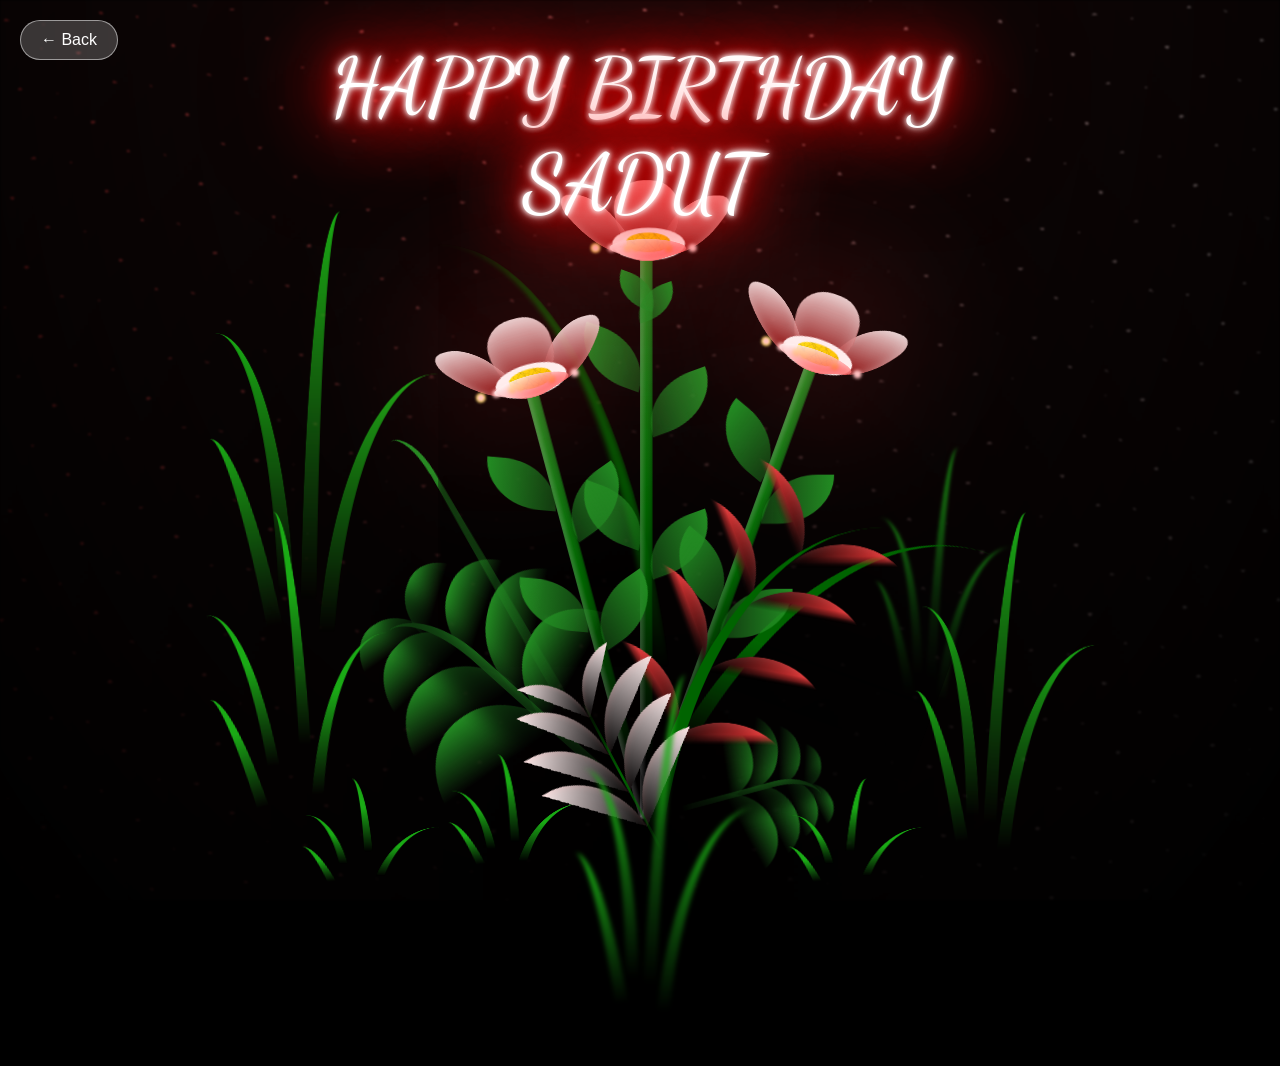
==== flower.html @ f47b0427 "Add files via upload" ====
<!DOCTYPE html>
<html lang="en">
<head>
    <meta charset="UTF-8">
    <meta name="viewport" content="width=device-width, initial-scale=1.0">
    <title>FLOWERS</title>
    <link href="https://fonts.googleapis.com/css2?family=Dancing+Script:wght@700&display=swap" rel="stylesheet">
    <style>
        /* ========================================================
           CSS UNTUK ANIMASI BUNGA & NEON
           ======================================================== */
        *,
        *::after,
        *::before {
          padding: 0;
          margin: 0;
          box-sizing: border-box;
        }

        :root {
          --dark-color: #000;
          /* Warna tema bunga diubah ke merah & putih */
          --flower-red-dark: #8b0000;
          --flower-red-light: #ff3b3b;
          --flower-white: #ffeeee;
          --flower-stem: #228b22; /* Warna batang tetap hijau agar natural */
          --flower-stem-dark: #006400;
        }

        body {
          display: flex;
          align-items: flex-end;
          justify-content: center;
          min-height: 100vh;
          background-color: var(--dark-color);
          overflow: hidden;
          perspective: 1000px;
        }

        /* ===== TEKS NEON MERAH ===== */
        .neon-text {
            position: absolute;
            top: 15%;
            left: 50%;
            transform: translate(-50%, -50%);
            font-family: 'Dancing Script', cursive;
            font-size: 5rem;
            color: #fff;
            text-align: center;
            z-index: 1000;
            text-shadow:
                0 0 5px #fff,
                0 0 10px #fff,
                0 0 20px #ff0000,
                0 0 40px #ff0000,
                0 0 80px #ff0000,
                0 0 90px #ff0000,
                0 0 100px #ff0000,
                0 0 150px #ff0000;
            animation: flicker 1.5s infinite alternate;
            opacity: 0; /* Muncul setelah animasi mekar dimulai */
            transition: opacity 2s ease-in 2s; 
        }

        body:not(.not-loaded) .neon-text {
            opacity: 1;
        }

        @keyframes flicker {
            0%, 18%, 22%, 25%, 53%, 57%, 100% {
                text-shadow:
                0 0 5px #fff,
                0 0 10px #fff,
                0 0 20px #ff0000,
                0 0 40px #ff0000,
                0 0 80px #ff0000,
                0 0 90px #ff0000;
            }
            20%, 24%, 55% {
                text-shadow: none;
            }
        }
        
        @media screen and (max-width: 600px) {
            .neon-text {
                font-size: 3.5rem;
                top: 20%;
                width: 100%;
            }
        }

        /* ===== BACKGROUND ===== */
        .night {
          position: fixed;
          left: 50%;
          top: 0;
          transform: translateX(-50%);
          width: 100%;
          height: 100%;
          filter: blur(0.1vmin);
          background-image: radial-gradient(
              ellipse at top,
              transparent 0%,
              var(--dark-color)
            ),
            radial-gradient(
              ellipse at bottom,
              var(--dark-color),
              rgba(255, 100, 100, 0.1) /* Hint merah di background */
            ),
            repeating-linear-gradient(
              220deg,
              rgb(0, 0, 0) 0px,
              rgb(0, 0, 0) 19px,
              transparent 19px,
              transparent 22px
            ),
            repeating-linear-gradient(
              189deg,
              rgb(0, 0, 0) 0px,
              rgb(0, 0, 0) 19px,
              transparent 19px,
              transparent 22px
            ),
            repeating-linear-gradient(
              148deg,
              rgb(0, 0, 0) 0px,
              rgb(0, 0, 0) 19px,
              transparent 19px,
              transparent 22px
            ),
            linear-gradient(90deg, rgb(255, 50, 50), rgb(240, 240, 240));
        }

        .flowers {
          position: relative;
          transform: scale(0.9);
        }

        .flower {
          position: absolute;
          bottom: 10vmin;
          transform-origin: bottom center;
          z-index: 10;
          --fl-speed: 0.8s;
        }

        /* Struktur Bunga */
        .flower--1 { animation: moving-flower-1 4s linear infinite; }
        .flower--1 .flower__line { height: 70vmin; animation-delay: 0.3s; }
        .flower--1 .flower__line__leaf--1 { animation: blooming-leaf-right var(--fl-speed) 1.6s backwards; }
        .flower--1 .flower__line__leaf--2 { animation: blooming-leaf-right var(--fl-speed) 1.4s backwards; }
        .flower--1 .flower__line__leaf--3 { animation: blooming-leaf-left var(--fl-speed) 1.2s backwards; }
        .flower--1 .flower__line__leaf--4 { animation: blooming-leaf-left var(--fl-speed) 1s backwards; }
        .flower--1 .flower__line__leaf--5 { animation: blooming-leaf-right var(--fl-speed) 1.8s backwards; }
        .flower--1 .flower__line__leaf--6 { animation: blooming-leaf-left var(--fl-speed) 2s backwards; }

        .flower--2 {
          left: 50%;
          transform: rotate(20deg);
          animation: moving-flower-2 4s linear infinite;
        }
        .flower--2 .flower__line { height: 60vmin; animation-delay: 0.6s; }
        .flower--2 .flower__line__leaf--1 { animation: blooming-leaf-right var(--fl-speed) 1.9s backwards; }
        .flower--2 .flower__line__leaf--2 { animation: blooming-leaf-right var(--fl-speed) 1.7s backwards; }
        .flower--2 .flower__line__leaf--3 { animation: blooming-leaf-left var(--fl-speed) 1.5s backwards; }
        .flower--2 .flower__line__leaf--4 { animation: blooming-leaf-left var(--fl-speed) 1.3s backwards; }

        .flower--3 {
          left: 50%;
          transform: rotate(-15deg);
          animation: moving-flower-3 4s linear infinite;
        }
        .flower--3 .flower__line { animation-delay: 0.9s; }
        .flower--3 .flower__line__leaf--1 { animation: blooming-leaf-right var(--fl-speed) 2.5s backwards; }
        .flower--3 .flower__line__leaf--2 { animation: blooming-leaf-right var(--fl-speed) 2.3s backwards; }
        .flower--3 .flower__line__leaf--3 { animation: blooming-leaf-left var(--fl-speed) 2.1s backwards; }
        .flower--3 .flower__line__leaf--4 { animation: blooming-leaf-left var(--fl-speed) 1.9s backwards; }

        .flower__leafs {
          position: relative;
          animation: blooming-flower 2s backwards;
        }
        .flower__leafs--1 { animation-delay: 1.1s; }
        .flower__leafs--2 { animation-delay: 1.4s; }
        .flower__leafs--3 { animation-delay: 1.7s; }

        .flower__leafs::after {
          content: "";
          position: absolute;
          left: 0;
          top: 0;
          transform: translate(-50%, -100%);
          width: 8vmin;
          height: 8vmin;
          background-color: var(--flower-red-light);
          filter: blur(10vmin);
        }

        /* KELOPAK BUNGA (MERAH & PUTIH) */
        .flower__leaf {
          position: absolute;
          bottom: 0;
          left: 50%;
          width: 8vmin;
          height: 11vmin;
          border-radius: 51% 49% 47% 53% / 44% 45% 55% 69%;
          background-color: var(--flower-red-light);
          background-image: linear-gradient(to top, var(--flower-red-dark), var(--flower-white));
          transform-origin: bottom center;
          opacity: 0.9;
          box-shadow: inset 0 0 2vmin rgba(255, 255, 255, 0.5);
        }

        .flower__leaf--1 { transform: translate(-10%, 1%) rotateY(40deg) rotateX(-50deg); }
        .flower__leaf--2 { transform: translate(-50%, -4%) rotateX(40deg); }
        .flower__leaf--3 { transform: translate(-90%, 0%) rotateY(45deg) rotateX(50deg); }
        .flower__leaf--4 {
          width: 8vmin;
          height: 8vmin;
          transform-origin: bottom left;
          border-radius: 4vmin 10vmin 4vmin 4vmin;
          transform: translate(-0%, 18%) rotateX(70deg) rotate(-43deg);
          background-image: linear-gradient(to top, var(--flower-red-light), var(--flower-white));
          z-index: 1;
          opacity: 0.8;
        }

        .flower__white-circle {
          position: absolute;
          left: -3.5vmin;
          top: -3vmin;
          width: 9vmin;
          height: 4vmin;
          border-radius: 50%;
          background-color: #fff;
        }

        .flower__white-circle::after {
          content: "";
          position: absolute;
          left: 50%;
          top: 45%;
          transform: translate(-50%, -50%);
          width: 60%;
          height: 60%;
          border-radius: inherit;
          background-image: repeating-linear-gradient(135deg,rgba(0, 0, 0, 0.03) 0px,rgba(0, 0, 0, 0.03) 1px,transparent 1px,transparent 12px),repeating-linear-gradient(45deg,rgba(0, 0, 0, 0.03) 0px,rgba(0, 0, 0, 0.03) 1px,transparent 1px,transparent 12px),repeating-linear-gradient(67.5deg,rgba(0, 0, 0, 0.03) 0px,rgba(0, 0, 0, 0.03) 1px,transparent 1px,transparent 12px),repeating-linear-gradient(135deg,rgba(0, 0, 0, 0.03) 0px,rgba(0, 0, 0, 0.03) 1px,transparent 1px,transparent 12px),repeating-linear-gradient(45deg,rgba(0, 0, 0, 0.03) 0px,rgba(0, 0, 0, 0.03) 1px,transparent 1px,transparent 12px),repeating-linear-gradient(112.5deg,rgba(0, 0, 0, 0.03) 0px,rgba(0, 0, 0, 0.03) 1px,transparent 1px,transparent 12px),repeating-linear-gradient(112.5deg,rgba(0, 0, 0, 0.03) 0px,rgba(0, 0, 0, 0.03) 1px,transparent 1px,transparent 12px),repeating-linear-gradient(45deg,rgba(0, 0, 0, 0.03) 0px,rgba(0, 0, 0, 0.03) 1px,transparent 1px,transparent 12px),repeating-linear-gradient(22.5deg,rgba(0, 0, 0, 0.03) 0px,rgba(0, 0, 0, 0.03) 1px,transparent 1px,transparent 12px),repeating-linear-gradient(45deg,rgba(0, 0, 0, 0.03) 0px,rgba(0, 0, 0, 0.03) 1px,transparent 1px,transparent 12px),repeating-linear-gradient(22.5deg,rgba(0, 0, 0, 0.03) 0px,rgba(0, 0, 0, 0.03) 1px,transparent 1px,transparent 12px),repeating-linear-gradient(135deg,rgba(0, 0, 0, 0.03) 0px,rgba(0, 0, 0, 0.03) 1px,transparent 1px,transparent 12px),repeating-linear-gradient(157.5deg,rgba(0, 0, 0, 0.03) 0px,rgba(0, 0, 0, 0.03) 1px,transparent 1px,transparent 12px),repeating-linear-gradient(67.5deg,rgba(0, 0, 0, 0.03) 0px,rgba(0, 0, 0, 0.03) 1px,transparent 1px,transparent 12px),repeating-linear-gradient(67.5deg,rgba(0, 0, 0, 0.03) 0px,rgba(0, 0, 0, 0.03) 1px,transparent 1px,transparent 12px),linear-gradient(90deg, rgb(255, 235, 18), rgb(255, 206, 0));
        }

        /* BATANG BUNGA */
        .flower__line {
          height: 55vmin;
          width: 1.5vmin;
          background-image: linear-gradient(
              to left,
              rgb(0, 0, 0, 0.2),
              transparent,
              rgba(255, 255, 255, 0.2)
            ),
            linear-gradient(to top, transparent 10%, var(--flower-stem-dark), var(--flower-stem));
          box-shadow: inset 0 0 2px rgba(0, 0, 0, 0.5);
          animation: grow-flower-tree 4s backwards;
        }

        .flower__line__leaf {
          --w: 7vmin;
          --h: calc(var(--w) + 2vmin);
          position: absolute;
          top: 20%;
          left: 90%;
          width: var(--w);
          height: var(--h);
          border-top-right-radius: var(--h);
          border-bottom-left-radius: var(--h);
          background-image: linear-gradient(
            to top,
            rgba(34, 139, 34, 0.4),
            var(--flower-stem)
          );
        }

        .flower__line__leaf--1 { transform: rotate(70deg) rotateY(30deg); }
        .flower__line__leaf--2 { top: 45%; transform: rotate(70deg) rotateY(30deg); }
        .flower__line__leaf--3,
        .flower__line__leaf--4,
        .flower__line__leaf--6 {
          border-top-right-radius: 0;
          border-bottom-left-radius: 0;
          border-top-left-radius: var(--h);
          border-bottom-right-radius: var(--h);
          left: -460%;
          top: 12%;
          transform: rotate(-70deg) rotateY(30deg);
        }
        .flower__line__leaf--4 { top: 40%; }
        .flower__line__leaf--5 { top: 0; transform-origin: left; transform: rotate(70deg) rotateY(30deg) scale(0.6); }
        .flower__line__leaf--6 { top: -2%; left: -450%; transform-origin: right; transform: rotate(-70deg) rotateY(30deg) scale(0.6); }

        /* CAHAYA KUNANG-KUNANG */
        .flower__light {
          position: absolute;
          bottom: 0vmin;
          width: 1vmin;
          height: 1vmin;
          background-color: rgb(255, 251, 0);
          border-radius: 50%;
          filter: blur(0.2vmin);
          animation: light-ans 4s linear infinite backwards;
        }

        .flower__light:nth-child(odd) { background-color: #ffcccc; }
        .flower__light--1 { left: -2vmin; animation-delay: 1s; }
        .flower__light--2 { left: 3vmin; animation-delay: 0.5s; }
        .flower__light--3 { left: -6vmin; animation-delay: 0.3s; }
        .flower__light--4 { left: 6vmin; animation-delay: 0.9s; }
        .flower__light--5 { left: -1vmin; animation-delay: 1.5s; }
        .flower__light--6 { left: -4vmin; animation-delay: 3s; }
        .flower__light--7 { left: 3vmin; animation-delay: 2s; }
        .flower__light--8 { left: -6vmin; animation-delay: 3.5s; }

        /* RUMPUT */
        .flower__grass {
          --c: #228b22;
          --line-w: 1.5vmin;
          position: absolute;
          bottom: 12vmin;
          left: -7vmin;
          display: flex;
          flex-direction: column;
          align-items: flex-end;
          z-index: 20;
          transform-origin: bottom center;
          transform: rotate(-48deg) rotateY(40deg);
        }

        .flower__grass--1 { animation: moving-grass 2s linear infinite; }
        .flower__grass--2 {
          left: 2vmin;
          bottom: 10vmin;
          transform: scale(0.5) rotate(75deg) rotateX(10deg) rotateY(-200deg);
          opacity: 0.8;
          z-index: 0;
          animation: moving-grass--2 1.5s linear infinite;
        }

        .flower__grass--top {
          width: 7vmin;
          height: 10vmin;
          border-top-right-radius: 100%;
          border-right: var(--line-w) solid var(--c);
          transform-origin: bottom center;
          transform: rotate(-2deg);
        }

        .flower__grass--bottom {
          margin-top: -2px;
          width: var(--line-w);
          height: 25vmin;
          background-image: linear-gradient(to top, transparent, var(--c));
        }

        .flower__grass__leaf {
          --size: 10vmin;
          position: absolute;
          width: calc(var(--size) * 2.1);
          height: var(--size);
          border-top-left-radius: var(--size);
          border-top-right-radius: var(--size);
          background-image: linear-gradient(
            to top,
            transparent,
            transparent 30%,
            var(--c)
          );
          z-index: 100;
        }

        .flower__grass__leaf--1 { top: -6%; left: 30%; --size: 6vmin; transform: rotate(-20deg); animation: growing-grass-ans--1 2s 2.6s backwards; }
        @keyframes growing-grass-ans--1 { 0% { transform-origin: bottom left; transform: rotate(-20deg) scale(0); } }
        .flower__grass__leaf--2 { top: -5%; left: -110%; --size: 6vmin; transform: rotate(10deg); animation: growing-grass-ans--2 2s 2.4s linear backwards; }
        @keyframes growing-grass-ans--2 { 0% { transform-origin: bottom right; transform: rotate(10deg) scale(0); } }
        .flower__grass__leaf--3 { top: 5%; left: 60%; --size: 8vmin; transform: rotate(-18deg) rotateX(-20deg); animation: growing-grass-ans--3 2s 2.2s linear backwards; }
        @keyframes growing-grass-ans--3 { 0% { transform-origin: bottom left; transform: rotate(-18deg) rotateX(-20deg) scale(0); } }
        .flower__grass__leaf--4 { top: 6%; left: -135%; --size: 8vmin; transform: rotate(2deg); animation: growing-grass-ans--4 2s 2s linear backwards; }
        @keyframes growing-grass-ans--4 { 0% { transform-origin: bottom right; transform: rotate(2deg) scale(0); } }
        .flower__grass__leaf--5 { top: 20%; left: 60%; --size: 10vmin; transform: rotate(-24deg) rotateX(-20deg); animation: growing-grass-ans--5 2s 1.8s linear backwards; }
        @keyframes growing-grass-ans--5 { 0% { transform-origin: bottom left; transform: rotate(-24deg) rotateX(-20deg) scale(0); } }
        .flower__grass__leaf--6 { top: 22%; left: -180%; --size: 10vmin; transform: rotate(10deg); animation: growing-grass-ans--6 2s 1.6s linear backwards; }
        @keyframes growing-grass-ans--6 { 0% { transform-origin: bottom right; transform: rotate(10deg) scale(0); } }
        .flower__grass__leaf--7 { top: 39%; left: 70%; --size: 10vmin; transform: rotate(-10deg); animation: growing-grass-ans--7 2s 1.4s linear backwards; }
        @keyframes growing-grass-ans--7 { 0% { transform-origin: bottom left; transform: rotate(-10deg) scale(0); } }
        .flower__grass__leaf--8 { top: 40%; left: -215%; --size: 11vmin; transform: rotate(10deg); animation: growing-grass-ans--8 2s 1.2s linear backwards; }
        @keyframes growing-grass-ans--8 { 0% { transform-origin: bottom right; transform: rotate(10deg) scale(0); } }

        .flower__grass__overlay {
          position: absolute;
          top: -10%;
          right: 0%;
          width: 100%;
          height: 100%;
          background-color: rgba(0, 0, 0, 0.6);
          filter: blur(1.5vmin);
          z-index: 100;
        }

        /* DAUN PANJANG KIRI */
        .flower__g-long {
          --w: 2vmin;
          --h: 6vmin;
          --c: #228b22;
          position: absolute;
          bottom: 10vmin;
          left: -3vmin;
          transform-origin: bottom center;
          transform: rotate(-30deg) rotateY(-20deg);
          display: flex;
          flex-direction: column;
          align-items: flex-end;
          animation: flower-g-long-ans 3s linear infinite;
        }
        @keyframes flower-g-long-ans { 0%, 100% { transform: rotate(-30deg) rotateY(-20deg); } 50% { transform: rotate(-32deg) rotateY(-20deg); } }
        .flower__g-long__top { top: calc(var(--h) * -1); width: calc(var(--w) + 1vmin); height: var(--h); border-top-right-radius: 100%; border-right: 0.7vmin solid var(--c); transform: translate(-0.7vmin, 1vmin); }
        .flower__g-long__bottom { width: var(--w); height: 50vmin; transform-origin: bottom center; background-image: linear-gradient(to top, transparent 30%, var(--c)); box-shadow: inset 0 0 2px rgba(0, 0, 0, 0.5); clip-path: polygon(35% 0, 65% 1%, 100% 100%, 0% 100%); }

        /* DAUN KANAN */
        .flower__g-right { position: absolute; bottom: 6vmin; left: -2vmin; transform-origin: bottom left; transform: rotate(20deg); }
        .flower__g-right .leaf { width: 30vmin; height: 50vmin; border-top-left-radius: 100%; border-left: 2vmin solid var(--flower-stem-dark); background-image: linear-gradient(to bottom, transparent, var(--dark-color) 60%); -webkit-mask-image: linear-gradient(to top, transparent 30%, var(--flower-stem-dark) 60%); }
        .flower__g-right--1 { animation: flower-g-right-ans 2.5s linear infinite; }
        .flower__g-right--2 { left: 5vmin; transform: rotateY(-180deg); animation: flower-g-right-ans--2 3s linear infinite; }
        .flower__g-right--2 .leaf { height: 75vmin; filter: blur(0.3vmin); opacity: 0.8; }
        @keyframes flower-g-right-ans { 0%, 100% { transform: rotate(20deg); } 50% { transform: rotate(24deg) rotateX(-20deg); } }
        @keyframes flower-g-right-ans--2 { 0%, 100% { transform: rotateY(-180deg) rotate(0deg) rotateX(-20deg); } 50% { transform: rotateY(-180deg) rotate(6deg) rotateX(-20deg); } }

        /* DAUN DEPAN KECIL (BERWARNA MERAH MUDA/PUTIH UNTUK VARIASI) */
        .flower__g-front { position: absolute; bottom: 6vmin; left: 2.5vmin; z-index: 100; transform-origin: bottom center; transform: rotate(-28deg) rotateY(30deg) scale(1.04); animation: flower__g-front-ans 2s linear infinite; }
        @keyframes flower__g-front-ans { 0%, 100% { transform: rotate(-28deg) rotateY(30deg) scale(1.04); } 50% { transform: rotate(-35deg) rotateY(40deg) scale(1.04); } }
        .flower__g-front__line { width: 0.3vmin; height: 20vmin; background-image: linear-gradient(to top, transparent, var(--flower-stem-dark), transparent 100%); position: relative; }
        .flower__g-front__leaf-wrapper { position: absolute; top: 0; left: 0; transform-origin: bottom left; transform: rotate(10deg); }
        .flower__g-front__leaf-wrapper:nth-child(even) { left: 0vmin; transform: rotateY(-180deg) rotate(5deg); animation: flower__g-front__leaf-left-ans 1s ease-in backwards; }
        .flower__g-front__leaf-wrapper:nth-child(odd) { animation: flower__g-front__leaf-ans 1s ease-in backwards; }
        .flower__g-front__leaf-wrapper--1 { top: -8vmin; transform: scale(0.7); animation: flower__g-front__leaf-ans 1s 5.5s ease-in backwards !important; }
        .flower__g-front__leaf-wrapper--2 { top: -8vmin; transform: rotateY(-180deg) scale(0.7) !important; animation: flower__g-front__leaf-left-ans-2 1s 4.6s ease-in backwards !important; }
        .flower__g-front__leaf-wrapper--3 { top: -3vmin; animation: flower__g-front__leaf-ans 1s 4.6s ease-in backwards; }
        .flower__g-front__leaf-wrapper--4 { top: -3vmin; transform: rotateY(-180deg) scale(0.9) !important; animation: flower__g-front__leaf-left-ans-2 1s 4.6s ease-in backwards !important; }
        @keyframes flower__g-front__leaf-left-ans-2 { 0% { transform: rotateY(-180deg) scale(0); } }
        .flower__g-front__leaf-wrapper--5, .flower__g-front__leaf-wrapper--6 { top: 2vmin; }
        .flower__g-front__leaf-wrapper--7, .flower__g-front__leaf-wrapper--8 { top: 6.5vmin; }
        .flower__g-front__leaf-wrapper--2 { animation-delay: 5.2s !important; }
        .flower__g-front__leaf-wrapper--3 { animation-delay: 4.9s !important; }
        .flower__g-front__leaf-wrapper--5 { animation-delay: 4.3s !important; }
        .flower__g-front__leaf-wrapper--6 { animation-delay: 4.1s !important; }
        .flower__g-front__leaf-wrapper--7 { animation-delay: 3.8s !important; }
        .flower__g-front__leaf-wrapper--8 { animation-delay: 3.5s !important; }
        @keyframes flower__g-front__leaf-ans { 0% { transform: rotate(10deg) scale(0); } }
        @keyframes flower__g-front__leaf-left-ans { 0% { transform: rotateY(-180deg) rotate(5deg) scale(0); } }
        .flower__g-front__leaf {
          width: 10vmin;
          height: 10vmin;
          border-radius: 100% 0% 0% 100% / 100% 100% 0% 0%;
          box-shadow: inset 0 2px 1vmin hsla(0, 100%, 80%, 0.2);
          background-image: linear-gradient(to bottom left, transparent, var(--dark-color)), linear-gradient(to bottom right, var(--flower-white) 50%, transparent 50%, transparent);
          -webkit-mask-image: linear-gradient(to bottom right, var(--flower-white) 50%, transparent 50%, transparent);
          mask-image: linear-gradient(to bottom right, var(--flower-white) 50%, transparent 50%, transparent);
        }

        /* DAUN TAMBAHAN DEPAN KANAN */
        .flower__g-fr { position: absolute; bottom: -4vmin; left: vmin; transform-origin: bottom left; z-index: 10; animation: flower__g-fr-ans 2s linear infinite; }
        @keyframes flower__g-fr-ans { 0%, 100% { transform: rotate(2deg); } 50% { transform: rotate(4deg); } }
        .flower__g-fr .leaf { width: 30vmin; height: 50vmin; border-top-left-radius: 100%; border-left: 2vmin solid var(--flower-stem-dark); -webkit-mask-image: linear-gradient(to top, transparent 25%, var(--flower-stem-dark) 50%); position: relative; z-index: 1; }
        .flower__g-fr__leaf {
          position: absolute; top: 0; left: 0; width: 10vmin; height: 10vmin; border-radius: 100% 0% 0% 100% / 100% 100% 0% 0%;
          box-shadow: inset 0 2px 1vmin hsla(0, 100%, 80%, 0.2);
          background-image: linear-gradient(to bottom left, transparent, var(--dark-color) 98%), linear-gradient(to bottom right, var(--flower-red-light) 45%, transparent 50%, transparent);
          -webkit-mask-image: linear-gradient(135deg, var(--flower-white) 40%, transparent 50%, transparent);
        }
        .flower__g-fr__leaf--1 { left: 20vmin; transform: rotate(45deg); animation: flower__g-fr-leaft-ans-1 0.5s 5.2s linear backwards; }
        @keyframes flower__g-fr-leaft-ans-1 { 0% { transform-origin: left; transform: rotate(45deg) scale(0); } }
        .flower__g-fr__leaf--2 { left: 12vmin; top: -7vmin; transform: rotate(25deg) rotateY(-180deg); animation: flower__g-fr-leaft-ans-6 0.5s 5s linear backwards; }
        .flower__g-fr__leaf--3 { left: 15vmin; top: 6vmin; transform: rotate(55deg); animation: flower__g-fr-leaft-ans-5 0.5s 4.8s linear backwards; }
        .flower__g-fr__leaf--4 { left: 6vmin; top: -2vmin; transform: rotate(25deg) rotateY(-180deg); animation: flower__g-fr-leaft-ans-6 0.5s 4.6s linear backwards; }
        .flower__g-fr__leaf--5 { left: 10vmin; top: 14vmin; transform: rotate(55deg); animation: flower__g-fr-leaft-ans-5 0.5s 4.4s linear backwards; }
        @keyframes flower__g-fr-leaft-ans-5 { 0% { transform-origin: left; transform: rotate(55deg) scale(0); } }
        .flower__g-fr__leaf--6 { left: 0vmin; top: 6vmin; transform: rotate(25deg) rotateY(-180deg); animation: flower__g-fr-leaft-ans-6 0.5s 4.2s linear backwards; }
        @keyframes flower__g-fr-leaft-ans-6 { 0% { transform-origin: right; transform: rotate(25deg) rotateY(-180deg) scale(0); } }
        .flower__g-fr__leaf--7 { left: 5vmin; top: 22vmin; transform: rotate(45deg); animation: flower__g-fr-leaft-ans-7 0.5s 4s linear backwards; }
        @keyframes flower__g-fr-leaft-ans-7 { 0% { transform-origin: left; transform: rotate(45deg) scale(0); } }
        .flower__g-fr__leaf--8 { left: -4vmin; top: 15vmin; transform: rotate(15deg) rotateY(-180deg); animation: flower__g-fr-leaft-ans-8 0.5s 3.8s linear backwards; }
        @keyframes flower__g-fr-leaft-ans-8 { 0% { transform-origin: right; transform: rotate(15deg) rotateY(-180deg) scale(0); } }

        /* RUMPUT BELAKANG */
        .long-g { position: absolute; bottom: 25vmin; left: -42vmin; transform-origin: bottom left; }
        .long-g--1 { bottom: 0vmin; transform: scale(0.8) rotate(-5deg); }
        .long-g--1 .leaf { -webkit-mask-image: linear-gradient(to top, transparent 40%, var(--flower-stem-dark) 80%) !important; }
        .long-g--1 .leaf--1 { --w: 5vmin; --h: 60vmin; left: -2vmin; transform: rotate(3deg) rotateY(-180deg); }
        .long-g--2, .long-g--3 { bottom: -3vmin; left: -35vmin; transform-origin: center; transform: scale(0.6) rotateX(60deg); }
        .long-g--2 .leaf, .long-g--3 .leaf { -webkit-mask-image: linear-gradient(to top, transparent 50%, var(--flower-stem-dark) 80%) !important; }
        .long-g--2 .leaf--1, .long-g--3 .leaf--1 { left: -1vmin; transform: rotateY(-180deg); }
        .long-g--3 { left: -17vmin; bottom: 0vmin; }
        .long-g--3 .leaf { -webkit-mask-image: linear-gradient(to top, transparent 40%, var(--flower-stem-dark) 80%) !important; }
        .long-g--4 { left: 25vmin; bottom: -3vmin; transform-origin: center; transform: scale(0.6) rotateX(60deg); }
        .long-g--4 .leaf { -webkit-mask-image: linear-gradient(to top, transparent 50%, var(--flower-stem-dark) 80%) !important; }
        .long-g--5 { left: 42vmin; bottom: 0vmin; transform: scale(0.8) rotate(2deg); }
        .long-g--6 { left: 0vmin; bottom: -20vmin; z-index: 100; filter: blur(0.3vmin); transform: scale(0.8) rotate(2deg); }
        .long-g--7 { left: 35vmin; bottom: 20vmin; z-index: -1; filter: blur(0.3vmin); transform: scale(0.6) rotate(2deg); opacity: 0.7; }
        .long-g .leaf { --w: 15vmin; --h: 40vmin; --c: #1aaa15; position: absolute; bottom: 0; width: var(--w); height: var(--h); border-top-left-radius: 100%; border-left: 2vmin solid var(--c); -webkit-mask-image: linear-gradient(to top, transparent 20%, var(--dark-color)); transform-origin: bottom center; }
        .long-g .leaf--0 { left: 2vmin; animation: leaf-ans-1 4s linear infinite; }
        .long-g .leaf--1 { --w: 5vmin; --h: 60vmin; animation: leaf-ans-1 4s linear infinite; }
        .long-g .leaf--2 { --w: 10vmin; --h: 40vmin; left: -0.5vmin; bottom: 5vmin; transform-origin: bottom left; transform: rotateY(-180deg); animation: leaf-ans-2 3s linear infinite; }
        .long-g .leaf--3 { --w: 5vmin; --h: 30vmin; left: -1vmin; bottom: 3.2vmin; transform-origin: bottom left; transform: rotate(-10deg) rotateY(-180deg); animation: leaf-ans-3 3s linear infinite; }
        @keyframes leaf-ans-1 { 0%, 100% { transform: rotate(-5deg) scale(1); } 50% { transform: rotate(5deg) scale(1.1); } }
        @keyframes leaf-ans-2 { 0%, 100% { transform: rotateY(-180deg) rotate(5deg); } 50% { transform: rotateY(-180deg) rotate(0deg) scale(1.1); } }
        @keyframes leaf-ans-3 { 0%, 100% { transform: rotate(-10deg) rotateY(-180deg); } 50% { transform: rotate(-20deg) rotateY(-180deg); } }

        /* KEYFRAMES GLOBAL */
        .grow-ans { animation: grow-ans 2s var(--d) backwards; }
        @keyframes grow-ans { 0% { transform: scale(0); opacity: 0; } }
        @keyframes light-ans { 0% { opacity: 0; transform: translateY(0vmin); } 25% { opacity: 1; transform: translateY(-5vmin) translateX(-2vmin); } 50% { opacity: 1; transform: translateY(-15vmin) translateX(2vmin); filter: blur(0.2vmin); } 75% { transform: translateY(-20vmin) translateX(-2vmin); filter: blur(0.2vmin); } 100% { transform: translateY(-30vmin); opacity: 0; filter: blur(1vmin); } }
        @keyframes moving-flower-1 { 0%, 100% { transform: rotate(2deg); } 50% { transform: rotate(-2deg); } }
        @keyframes moving-flower-2 { 0%, 100% { transform: rotate(18deg); } 50% { transform: rotate(14deg); } }
        @keyframes moving-flower-3 { 0%, 100% { transform: rotate(-18deg); } 50% { transform: rotate(-20deg) rotateY(-10deg); } }
        @keyframes blooming-leaf-right { 0% { transform-origin: left; transform: rotate(70deg) rotateY(30deg) scale(0); } }
        @keyframes blooming-leaf-left { 0% { transform-origin: right; transform: rotate(-70deg) rotateY(30deg) scale(0); } }
        @keyframes grow-flower-tree { 0% { height: 0; border-radius: 1vmin; } }
        @keyframes blooming-flower { 0% { transform: scale(0); } }
        @keyframes moving-grass { 0%, 100% { transform: rotate(-48deg) rotateY(40deg); } 50% { transform: rotate(-50deg) rotateY(40deg); } }
        @keyframes moving-grass--2 { 0%, 100% { transform: scale(0.5) rotate(75deg) rotateX(10deg) rotateY(-200deg); } 50% { transform: scale(0.5) rotate(79deg) rotateX(10deg) rotateY(-200deg); } }
        .growing-grass { animation: growing-grass-ans 1s 2s backwards; }
        @keyframes growing-grass-ans { 0% { transform: scale(0); } }
        .not-loaded * { animation-play-state: paused !important; }

        /* Tombol Kembali (Opsional) */
        .back-btn-flower {
            position: fixed;
            top: 20px;
            left: 20px;
            padding: 10px 20px;
            background-color: rgba(255, 255, 255, 0.2);
            color: white;
            text-decoration: none;
            border-radius: 50px;
            font-family: sans-serif;
            border: 1px solid rgba(255, 255, 255, 0.5);
            z-index: 1000;
            transition: 0.3s;
        }
        .back-btn-flower:hover { background-color: rgba(255, 255, 255, 0.4); }
    </style>
</head>

<body class="not-loaded">
    <!-- Tombol kembali opsional agar bisa balik ke awal -->
    <a href="index.html" class="back-btn-flower">← Back</a>

    <!-- TEKS NEON -->
    <div class="neon-text">HAPPY BIRTHDAY SADUT</div>

    <div class="night"></div>
    <div class="flowers">
      <div class="flower flower--1">
        <div class="flower__leafs flower__leafs--1">
          <div class="flower__leaf flower__leaf--1"></div>
          <div class="flower__leaf flower__leaf--2"></div>
          <div class="flower__leaf flower__leaf--3"></div>
          <div class="flower__leaf flower__leaf--4"></div>
          <div class="flower__white-circle"></div>
          <div class="flower__light flower__light--1"></div>
          <div class="flower__light flower__light--2"></div>
          <div class="flower__light flower__light--3"></div>
          <div class="flower__light flower__light--4"></div>
          <div class="flower__light flower__light--5"></div>
          <div class="flower__light flower__light--6"></div>
          <div class="flower__light flower__light--7"></div>
          <div class="flower__light flower__light--8"></div>
        </div>
        <div class="flower__line">
          <div class="flower__line__leaf flower__line__leaf--1"></div>
          <div class="flower__line__leaf flower__line__leaf--2"></div>
          <div class="flower__line__leaf flower__line__leaf--3"></div>
          <div class="flower__line__leaf flower__line__leaf--4"></div>
          <div class="flower__line__leaf flower__line__leaf--5"></div>
          <div class="flower__line__leaf flower__line__leaf--6"></div>
        </div>
      </div>

      <div class="flower flower--2">
        <div class="flower__leafs flower__leafs--2">
          <div class="flower__leaf flower__leaf--1"></div>
          <div class="flower__leaf flower__leaf--2"></div>
          <div class="flower__leaf flower__leaf--3"></div>
          <div class="flower__leaf flower__leaf--4"></div>
          <div class="flower__white-circle"></div>
          <div class="flower__light flower__light--1"></div>
          <div class="flower__light flower__light--2"></div>
          <div class="flower__light flower__light--3"></div>
          <div class="flower__light flower__light--4"></div>
          <div class="flower__light flower__light--5"></div>
          <div class="flower__light flower__light--6"></div>
          <div class="flower__light flower__light--7"></div>
          <div class="flower__light flower__light--8"></div>
        </div>
        <div class="flower__line">
          <div class="flower__line__leaf flower__line__leaf--1"></div>
          <div class="flower__line__leaf flower__line__leaf--2"></div>
          <div class="flower__line__leaf flower__line__leaf--3"></div>
          <div class="flower__line__leaf flower__line__leaf--4"></div>
        </div>
      </div>

      <div class="flower flower--3">
        <div class="flower__leafs flower__leafs--3">
          <div class="flower__leaf flower__leaf--1"></div>
          <div class="flower__leaf flower__leaf--2"></div>
          <div class="flower__leaf flower__leaf--3"></div>
          <div class="flower__leaf flower__leaf--4"></div>
          <div class="flower__white-circle"></div>
          <div class="flower__light flower__light--1"></div>
          <div class="flower__light flower__light--2"></div>
          <div class="flower__light flower__light--3"></div>
          <div class="flower__light flower__light--4"></div>
          <div class="flower__light flower__light--5"></div>
          <div class="flower__light flower__light--6"></div>
          <div class="flower__light flower__light--7"></div>
          <div class="flower__light flower__light--8"></div>
        </div>
        <div class="flower__line">
          <div class="flower__line__leaf flower__line__leaf--1"></div>
          <div class="flower__line__leaf flower__line__leaf--2"></div>
          <div class="flower__line__leaf flower__line__leaf--3"></div>
          <div class="flower__line__leaf flower__line__leaf--4"></div>
        </div>
      </div>

      <div class="grow-ans" style="--d:1.2s">
        <div class="flower__g-long">
          <div class="flower__g-long__top"></div>
          <div class="flower__g-long__bottom"></div>
        </div>
      </div>

      <div class="growing-grass">
        <div class="flower__grass flower__grass--1">
          <div class="flower__grass--top"></div>
          <div class="flower__grass--bottom"></div>
          <div class="flower__grass__leaf flower__grass__leaf--1"></div>
          <div class="flower__grass__leaf flower__grass__leaf--2"></div>
          <div class="flower__grass__leaf flower__grass__leaf--3"></div>
          <div class="flower__grass__leaf flower__grass__leaf--4"></div>
          <div class="flower__grass__leaf flower__grass__leaf--5"></div>
          <div class="flower__grass__leaf flower__grass__leaf--6"></div>
          <div class="flower__grass__leaf flower__grass__leaf--7"></div>
          <div class="flower__grass__leaf flower__grass__leaf--8"></div>
          <div class="flower__grass__overlay"></div>
        </div>
      </div>

      <div class="growing-grass">
        <div class="flower__grass flower__grass--2">
          <div class="flower__grass--top"></div>
          <div class="flower__grass--bottom"></div>
          <div class="flower__grass__leaf flower__grass__leaf--1"></div>
          <div class="flower__grass__leaf flower__grass__leaf--2"></div>
          <div class="flower__grass__leaf flower__grass__leaf--3"></div>
          <div class="flower__grass__leaf flower__grass__leaf--4"></div>
          <div class="flower__grass__leaf flower__grass__leaf--5"></div>
          <div class="flower__grass__leaf flower__grass__leaf--6"></div>
          <div class="flower__grass__leaf flower__grass__leaf--7"></div>
          <div class="flower__grass__leaf flower__grass__leaf--8"></div>
          <div class="flower__grass__overlay"></div>
        </div>
      </div>

      <div class="grow-ans" style="--d:2.4s">
        <div class="flower__g-right flower__g-right--1">
          <div class="leaf"></div>
        </div>
      </div>

      <div class="grow-ans" style="--d:2.8s">
        <div class="flower__g-right flower__g-right--2">
          <div class="leaf"></div>
        </div>
      </div>

      <div class="grow-ans" style="--d:2.8s">
        <div class="flower__g-front">
          <div class="flower__g-front__leaf-wrapper flower__g-front__leaf-wrapper--1">
            <div class="flower__g-front__leaf"></div>
          </div>
          <div class="flower__g-front__leaf-wrapper flower__g-front__leaf-wrapper--2">
            <div class="flower__g-front__leaf"></div>
          </div>
          <div class="flower__g-front__leaf-wrapper flower__g-front__leaf-wrapper--3">
            <div class="flower__g-front__leaf"></div>
          </div>
          <div class="flower__g-front__leaf-wrapper flower__g-front__leaf-wrapper--4">
            <div class="flower__g-front__leaf"></div>
          </div>
          <div class="flower__g-front__leaf-wrapper flower__g-front__leaf-wrapper--5">
            <div class="flower__g-front__leaf"></div>
          </div>
          <div class="flower__g-front__leaf-wrapper flower__g-front__leaf-wrapper--6">
            <div class="flower__g-front__leaf"></div>
          </div>
          <div class="flower__g-front__leaf-wrapper flower__g-front__leaf-wrapper--7">
            <div class="flower__g-front__leaf"></div>
          </div>
          <div class="flower__g-front__leaf-wrapper flower__g-front__leaf-wrapper--8">
            <div class="flower__g-front__leaf"></div>
          </div>
          <div class="flower__g-front__line"></div>
        </div>
      </div>

      <div class="grow-ans" style="--d:3.2s">
        <div class="flower__g-fr">
          <div class="leaf"></div>
          <div class="flower__g-fr__leaf flower__g-fr__leaf--1"></div>
          <div class="flower__g-fr__leaf flower__g-fr__leaf--2"></div>
          <div class="flower__g-fr__leaf flower__g-fr__leaf--3"></div>
          <div class="flower__g-fr__leaf flower__g-fr__leaf--4"></div>
          <div class="flower__g-fr__leaf flower__g-fr__leaf--5"></div>
          <div class="flower__g-fr__leaf flower__g-fr__leaf--6"></div>
          <div class="flower__g-fr__leaf flower__g-fr__leaf--7"></div>
          <div class="flower__g-fr__leaf flower__g-fr__leaf--8"></div>
        </div>
      </div>

      <div class="long-g long-g--0">
        <div class="grow-ans" style="--d:3s">
          <div class="leaf leaf--0"></div>
        </div>
        <div class="grow-ans" style="--d:2.2s">
          <div class="leaf leaf--1"></div>
        </div>
        <div class="grow-ans" style="--d:3.4s">
          <div class="leaf leaf--2"></div>
        </div>
        <div class="grow-ans" style="--d:3.6s">
          <div class="leaf leaf--3"></div>
        </div>
      </div>

      <div class="long-g long-g--1">
        <div class="grow-ans" style="--d:3.6s">
          <div class="leaf leaf--0"></div>
        </div>
        <div class="grow-ans" style="--d:3.8s">
          <div class="leaf leaf--1"></div>
        </div>
        <div class="grow-ans" style="--d:4s">
          <div class="leaf leaf--2"></div>
        </div>
        <div class="grow-ans" style="--d:4.2s">
          <div class="leaf leaf--3"></div>
        </div>
      </div>

      <div class="long-g long-g--2">
        <div class="grow-ans" style="--d:4s">
          <div class="leaf leaf--0"></div>
        </div>
        <div class="grow-ans" style="--d:4.2s">
          <div class="leaf leaf--1"></div>
        </div>
        <div class="grow-ans" style="--d:4.4s">
          <div class="leaf leaf--2"></div>
        </div>
        <div class="grow-ans" style="--d:4.6s">
          <div class="leaf leaf--3"></div>
        </div>
      </div>

      <div class="long-g long-g--3">
        <div class="grow-ans" style="--d:4s">
          <div class="leaf leaf--0"></div>
        </div>
        <div class="grow-ans" style="--d:4.2s">
          <div class="leaf leaf--1"></div>
        </div>
        <div class="grow-ans" style="--d:3s">
          <div class="leaf leaf--2"></div>
        </div>
        <div class="grow-ans" style="--d:3.6s">
          <div class="leaf leaf--3"></div>
        </div>
      </div>

      <div class="long-g long-g--4">
        <div class="grow-ans" style="--d:4s">
          <div class="leaf leaf--0"></div>
        </div>
        <div class="grow-ans" style="--d:4.2s">
          <div class="leaf leaf--1"></div>
        </div>
        <div class="grow-ans" style="--d:3s">
          <div class="leaf leaf--2"></div>
        </div>
        <div class="grow-ans" style="--d:3.6s">
          <div class="leaf leaf--3"></div>
        </div>
      </div>

      <div class="long-g long-g--5">
        <div class="grow-ans" style="--d:4s">
          <div class="leaf leaf--0"></div>
        </div>
        <div class="grow-ans" style="--d:4.2s">
          <div class="leaf leaf--1"></div>
        </div>
        <div class="grow-ans" style="--d:3s">
          <div class="leaf leaf--2"></div>
        </div>
        <div class="grow-ans" style="--d:3.6s">
          <div class="leaf leaf--3"></div>
        </div>
      </div>

      <div class="long-g long-g--6">
        <div class="grow-ans" style="--d:4.2s">
          <div class="leaf leaf--0"></div>
        </div>
        <div class="grow-ans" style="--d:4.4s">
          <div class="leaf leaf--1"></div>
        </div>
        <div class="grow-ans" style="--d:4.6s">
          <div class="leaf leaf--2"></div>
        </div>
        <div class="grow-ans" style="--d:4.8s">
          <div class="leaf leaf--3"></div>
        </div>
      </div>

      <div class="long-g long-g--7">
        <div class="grow-ans" style="--d:3s">
          <div class="leaf leaf--0"></div>
        </div>
        <div class="grow-ans" style="--d:3.2s">
          <div class="leaf leaf--1"></div>
        </div>
        <div class="grow-ans" style="--d:3.5s">
          <div class="leaf leaf--2"></div>
        </div>
        <div class="grow-ans" style="--d:3.6s">
          <div class="leaf leaf--3"></div>
        </div>
      </div>
    </div>

    <!-- SCRIPT JavaScript -->
    <script>
        window.onload = () => {
          const c = setTimeout(() => {
            document.body.classList.remove("not-loaded");
            clearTimeout(c);
          }, 1000);
        };
    </script>

  <!-- Audio Background (Sudah diganti ke aud.mp3) -->
    <audio id="bg-music" autoplay loop>
        <source src="song.mp3" type="audio/mpeg">
    </audio>

    <script>
        // Fungsi untuk memastikan lagu berputar
        function playAudio() {
            var audio = document.getElementById('bg-music');
            if (audio.paused) {
                // Menjalankan audio dan menangani error jika dicegah browser
                let playPromise = audio.play();
                if (playPromise !== undefined) {
                    playPromise.catch(error => {
                        console.log("Menunggu interaksi pengguna untuk memutar audio...");
                    });
                }
            }
            // Setelah lagu main, hapus pendeteksi klik
            window.removeEventListener('click', playAudio);
            window.removeEventListener('touchstart', playAudio);
        }

        // Coba putar otomatis saat halaman dimuat (berhasil jika user sudah interaksi di page sebelumnya)
        window.onload = () => {
            const c = setTimeout(() => {
                document.body.classList.remove("not-loaded");
                clearTimeout(c);
            }, 1000);
            
            playAudio(); // Panggil fungsi audio
        };

        // Deteksi klik/sentuh sebagai cadangan jika autoplay diblokir
        window.addEventListener('click', playAudio);
        window.addEventListener('touchstart', playAudio);
    </script>
</body>
</html>
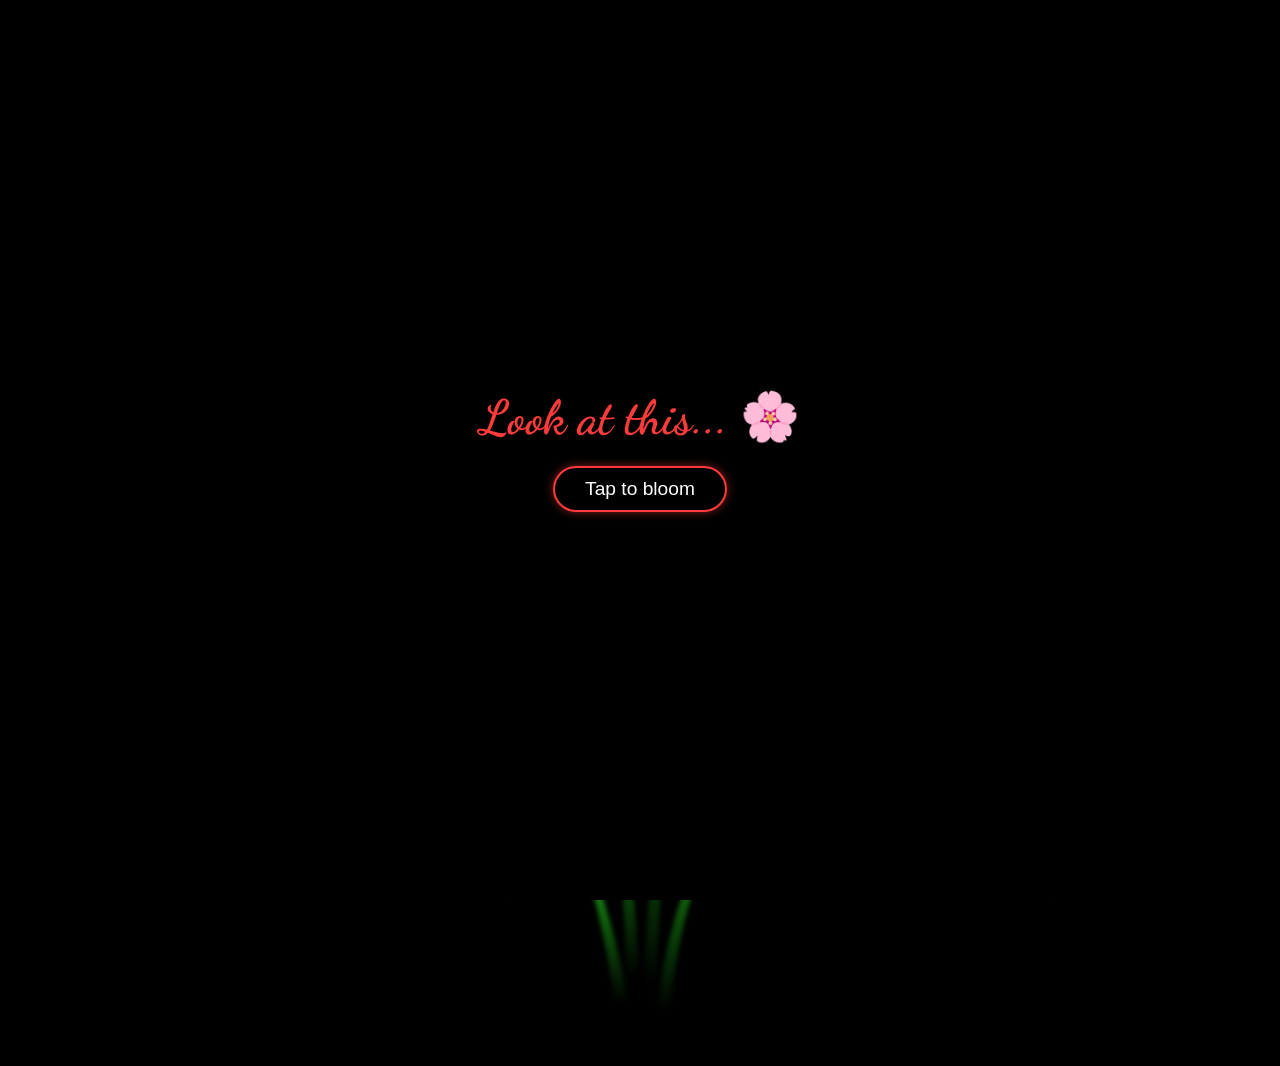
==== commit eb1552f9: "Update flower.html" ====
--- a/flower.html
+++ b/flower.html
@@ -19,11 +19,10 @@
 
         :root {
           --dark-color: #000;
-          /* Warna tema bunga diubah ke merah & putih */
           --flower-red-dark: #8b0000;
           --flower-red-light: #ff3b3b;
           --flower-white: #ffeeee;
-          --flower-stem: #228b22; /* Warna batang tetap hijau agar natural */
+          --flower-stem: #228b22;
           --flower-stem-dark: #006400;
         }
 
@@ -35,6 +34,52 @@
           background-color: var(--dark-color);
           overflow: hidden;
           perspective: 1000px;
+        }
+
+        /* ===== LAYAR PEMBUKA UNTUK MEMAKSA AUDIO HP ===== */
+        #flower-start-screen {
+            position: fixed;
+            top: 0;
+            left: 0;
+            width: 100vw;
+            height: 100vh;
+            background-color: #000;
+            display: flex;
+            flex-direction: column;
+            justify-content: center;
+            align-items: center;
+            z-index: 9999999;
+            transition: opacity 1s ease, visibility 1s ease;
+        }
+
+        #flower-start-screen h2 {
+            font-family: 'Dancing Script', cursive;
+            font-size: 3rem;
+            color: #ff3b3b;
+            margin-bottom: 20px;
+            text-align: center;
+        }
+
+        #start-flower-btn {
+            background-color: transparent;
+            color: white;
+            border: 2px solid #ff3b3b;
+            padding: 10px 30px;
+            font-size: 1.2rem;
+            border-radius: 50px;
+            cursor: pointer;
+            transition: 0.3s;
+            box-shadow: 0 0 10px rgba(255, 59, 59, 0.5);
+        }
+
+        #start-flower-btn:hover {
+            background-color: #ff3b3b;
+            box-shadow: 0 0 20px rgba(255, 59, 59, 0.8);
+        }
+
+        #flower-start-screen.hidden {
+            opacity: 0;
+            visibility: hidden;
         }
 
         /* ===== TEKS NEON MERAH ===== */
@@ -58,8 +103,8 @@
                 0 0 100px #ff0000,
                 0 0 150px #ff0000;
             animation: flicker 1.5s infinite alternate;
-            opacity: 0; /* Muncul setelah animasi mekar dimulai */
-            transition: opacity 2s ease-in 2s; 
+            opacity: 0; 
+            transition: opacity 2s ease-in 1s; /* Mempercepat kemunculan teks */
         }
 
         body:not(.not-loaded) .neon-text {
@@ -108,44 +153,15 @@
               var(--dark-color),
               rgba(255, 100, 100, 0.1) /* Hint merah di background */
             ),
-            repeating-linear-gradient(
-              220deg,
-              rgb(0, 0, 0) 0px,
-              rgb(0, 0, 0) 19px,
-              transparent 19px,
-              transparent 22px
-            ),
-            repeating-linear-gradient(
-              189deg,
-              rgb(0, 0, 0) 0px,
-              rgb(0, 0, 0) 19px,
-              transparent 19px,
-              transparent 22px
-            ),
-            repeating-linear-gradient(
-              148deg,
-              rgb(0, 0, 0) 0px,
-              rgb(0, 0, 0) 19px,
-              transparent 19px,
-              transparent 22px
-            ),
+            repeating-linear-gradient(220deg,rgb(0, 0, 0) 0px,rgb(0, 0, 0) 19px,transparent 19px,transparent 22px),
+            repeating-linear-gradient(189deg,rgb(0, 0, 0) 0px,rgb(0, 0, 0) 19px,transparent 19px,transparent 22px),
+            repeating-linear-gradient(148deg,rgb(0, 0, 0) 0px,rgb(0, 0, 0) 19px,transparent 19px,transparent 22px),
             linear-gradient(90deg, rgb(255, 50, 50), rgb(240, 240, 240));
         }
 
-        .flowers {
-          position: relative;
-          transform: scale(0.9);
-        }
-
-        .flower {
-          position: absolute;
-          bottom: 10vmin;
-          transform-origin: bottom center;
-          z-index: 10;
-          --fl-speed: 0.8s;
-        }
-
-        /* Struktur Bunga */
+        .flowers { position: relative; transform: scale(0.9); }
+        .flower { position: absolute; bottom: 10vmin; transform-origin: bottom center; z-index: 10; --fl-speed: 0.8s; }
+        
         .flower--1 { animation: moving-flower-1 4s linear infinite; }
         .flower--1 .flower__line { height: 70vmin; animation-delay: 0.3s; }
         .flower--1 .flower__line__leaf--1 { animation: blooming-leaf-right var(--fl-speed) 1.6s backwards; }
@@ -155,160 +171,46 @@
         .flower--1 .flower__line__leaf--5 { animation: blooming-leaf-right var(--fl-speed) 1.8s backwards; }
         .flower--1 .flower__line__leaf--6 { animation: blooming-leaf-left var(--fl-speed) 2s backwards; }
 
-        .flower--2 {
-          left: 50%;
-          transform: rotate(20deg);
-          animation: moving-flower-2 4s linear infinite;
-        }
+        .flower--2 { left: 50%; transform: rotate(20deg); animation: moving-flower-2 4s linear infinite; }
         .flower--2 .flower__line { height: 60vmin; animation-delay: 0.6s; }
         .flower--2 .flower__line__leaf--1 { animation: blooming-leaf-right var(--fl-speed) 1.9s backwards; }
         .flower--2 .flower__line__leaf--2 { animation: blooming-leaf-right var(--fl-speed) 1.7s backwards; }
         .flower--2 .flower__line__leaf--3 { animation: blooming-leaf-left var(--fl-speed) 1.5s backwards; }
         .flower--2 .flower__line__leaf--4 { animation: blooming-leaf-left var(--fl-speed) 1.3s backwards; }
 
-        .flower--3 {
-          left: 50%;
-          transform: rotate(-15deg);
-          animation: moving-flower-3 4s linear infinite;
-        }
+        .flower--3 { left: 50%; transform: rotate(-15deg); animation: moving-flower-3 4s linear infinite; }
         .flower--3 .flower__line { animation-delay: 0.9s; }
         .flower--3 .flower__line__leaf--1 { animation: blooming-leaf-right var(--fl-speed) 2.5s backwards; }
         .flower--3 .flower__line__leaf--2 { animation: blooming-leaf-right var(--fl-speed) 2.3s backwards; }
         .flower--3 .flower__line__leaf--3 { animation: blooming-leaf-left var(--fl-speed) 2.1s backwards; }
         .flower--3 .flower__line__leaf--4 { animation: blooming-leaf-left var(--fl-speed) 1.9s backwards; }
 
-        .flower__leafs {
-          position: relative;
-          animation: blooming-flower 2s backwards;
-        }
+        .flower__leafs { position: relative; animation: blooming-flower 2s backwards; }
         .flower__leafs--1 { animation-delay: 1.1s; }
         .flower__leafs--2 { animation-delay: 1.4s; }
         .flower__leafs--3 { animation-delay: 1.7s; }
 
-        .flower__leafs::after {
-          content: "";
-          position: absolute;
-          left: 0;
-          top: 0;
-          transform: translate(-50%, -100%);
-          width: 8vmin;
-          height: 8vmin;
-          background-color: var(--flower-red-light);
-          filter: blur(10vmin);
-        }
-
-        /* KELOPAK BUNGA (MERAH & PUTIH) */
-        .flower__leaf {
-          position: absolute;
-          bottom: 0;
-          left: 50%;
-          width: 8vmin;
-          height: 11vmin;
-          border-radius: 51% 49% 47% 53% / 44% 45% 55% 69%;
-          background-color: var(--flower-red-light);
-          background-image: linear-gradient(to top, var(--flower-red-dark), var(--flower-white));
-          transform-origin: bottom center;
-          opacity: 0.9;
-          box-shadow: inset 0 0 2vmin rgba(255, 255, 255, 0.5);
-        }
-
+        .flower__leafs::after { content: ""; position: absolute; left: 0; top: 0; transform: translate(-50%, -100%); width: 8vmin; height: 8vmin; background-color: var(--flower-red-light); filter: blur(10vmin); }
+
+        .flower__leaf { position: absolute; bottom: 0; left: 50%; width: 8vmin; height: 11vmin; border-radius: 51% 49% 47% 53% / 44% 45% 55% 69%; background-color: var(--flower-red-light); background-image: linear-gradient(to top, var(--flower-red-dark), var(--flower-white)); transform-origin: bottom center; opacity: 0.9; box-shadow: inset 0 0 2vmin rgba(255, 255, 255, 0.5); }
         .flower__leaf--1 { transform: translate(-10%, 1%) rotateY(40deg) rotateX(-50deg); }
         .flower__leaf--2 { transform: translate(-50%, -4%) rotateX(40deg); }
         .flower__leaf--3 { transform: translate(-90%, 0%) rotateY(45deg) rotateX(50deg); }
-        .flower__leaf--4 {
-          width: 8vmin;
-          height: 8vmin;
-          transform-origin: bottom left;
-          border-radius: 4vmin 10vmin 4vmin 4vmin;
-          transform: translate(-0%, 18%) rotateX(70deg) rotate(-43deg);
-          background-image: linear-gradient(to top, var(--flower-red-light), var(--flower-white));
-          z-index: 1;
-          opacity: 0.8;
-        }
-
-        .flower__white-circle {
-          position: absolute;
-          left: -3.5vmin;
-          top: -3vmin;
-          width: 9vmin;
-          height: 4vmin;
-          border-radius: 50%;
-          background-color: #fff;
-        }
-
-        .flower__white-circle::after {
-          content: "";
-          position: absolute;
-          left: 50%;
-          top: 45%;
-          transform: translate(-50%, -50%);
-          width: 60%;
-          height: 60%;
-          border-radius: inherit;
-          background-image: repeating-linear-gradient(135deg,rgba(0, 0, 0, 0.03) 0px,rgba(0, 0, 0, 0.03) 1px,transparent 1px,transparent 12px),repeating-linear-gradient(45deg,rgba(0, 0, 0, 0.03) 0px,rgba(0, 0, 0, 0.03) 1px,transparent 1px,transparent 12px),repeating-linear-gradient(67.5deg,rgba(0, 0, 0, 0.03) 0px,rgba(0, 0, 0, 0.03) 1px,transparent 1px,transparent 12px),repeating-linear-gradient(135deg,rgba(0, 0, 0, 0.03) 0px,rgba(0, 0, 0, 0.03) 1px,transparent 1px,transparent 12px),repeating-linear-gradient(45deg,rgba(0, 0, 0, 0.03) 0px,rgba(0, 0, 0, 0.03) 1px,transparent 1px,transparent 12px),repeating-linear-gradient(112.5deg,rgba(0, 0, 0, 0.03) 0px,rgba(0, 0, 0, 0.03) 1px,transparent 1px,transparent 12px),repeating-linear-gradient(112.5deg,rgba(0, 0, 0, 0.03) 0px,rgba(0, 0, 0, 0.03) 1px,transparent 1px,transparent 12px),repeating-linear-gradient(45deg,rgba(0, 0, 0, 0.03) 0px,rgba(0, 0, 0, 0.03) 1px,transparent 1px,transparent 12px),repeating-linear-gradient(22.5deg,rgba(0, 0, 0, 0.03) 0px,rgba(0, 0, 0, 0.03) 1px,transparent 1px,transparent 12px),repeating-linear-gradient(45deg,rgba(0, 0, 0, 0.03) 0px,rgba(0, 0, 0, 0.03) 1px,transparent 1px,transparent 12px),repeating-linear-gradient(22.5deg,rgba(0, 0, 0, 0.03) 0px,rgba(0, 0, 0, 0.03) 1px,transparent 1px,transparent 12px),repeating-linear-gradient(135deg,rgba(0, 0, 0, 0.03) 0px,rgba(0, 0, 0, 0.03) 1px,transparent 1px,transparent 12px),repeating-linear-gradient(157.5deg,rgba(0, 0, 0, 0.03) 0px,rgba(0, 0, 0, 0.03) 1px,transparent 1px,transparent 12px),repeating-linear-gradient(67.5deg,rgba(0, 0, 0, 0.03) 0px,rgba(0, 0, 0, 0.03) 1px,transparent 1px,transparent 12px),repeating-linear-gradient(67.5deg,rgba(0, 0, 0, 0.03) 0px,rgba(0, 0, 0, 0.03) 1px,transparent 1px,transparent 12px),linear-gradient(90deg, rgb(255, 235, 18), rgb(255, 206, 0));
-        }
-
-        /* BATANG BUNGA */
-        .flower__line {
-          height: 55vmin;
-          width: 1.5vmin;
-          background-image: linear-gradient(
-              to left,
-              rgb(0, 0, 0, 0.2),
-              transparent,
-              rgba(255, 255, 255, 0.2)
-            ),
-            linear-gradient(to top, transparent 10%, var(--flower-stem-dark), var(--flower-stem));
-          box-shadow: inset 0 0 2px rgba(0, 0, 0, 0.5);
-          animation: grow-flower-tree 4s backwards;
-        }
-
-        .flower__line__leaf {
-          --w: 7vmin;
-          --h: calc(var(--w) + 2vmin);
-          position: absolute;
-          top: 20%;
-          left: 90%;
-          width: var(--w);
-          height: var(--h);
-          border-top-right-radius: var(--h);
-          border-bottom-left-radius: var(--h);
-          background-image: linear-gradient(
-            to top,
-            rgba(34, 139, 34, 0.4),
-            var(--flower-stem)
-          );
-        }
-
+        .flower__leaf--4 { width: 8vmin; height: 8vmin; transform-origin: bottom left; border-radius: 4vmin 10vmin 4vmin 4vmin; transform: translate(-0%, 18%) rotateX(70deg) rotate(-43deg); background-image: linear-gradient(to top, var(--flower-red-light), var(--flower-white)); z-index: 1; opacity: 0.8; }
+
+        .flower__white-circle { position: absolute; left: -3.5vmin; top: -3vmin; width: 9vmin; height: 4vmin; border-radius: 50%; background-color: #fff; }
+        .flower__white-circle::after { content: ""; position: absolute; left: 50%; top: 45%; transform: translate(-50%, -50%); width: 60%; height: 60%; border-radius: inherit; background-image: repeating-linear-gradient(135deg,rgba(0, 0, 0, 0.03) 0px,rgba(0, 0, 0, 0.03) 1px,transparent 1px,transparent 12px),repeating-linear-gradient(45deg,rgba(0, 0, 0, 0.03) 0px,rgba(0, 0, 0, 0.03) 1px,transparent 1px,transparent 12px),repeating-linear-gradient(67.5deg,rgba(0, 0, 0, 0.03) 0px,rgba(0, 0, 0, 0.03) 1px,transparent 1px,transparent 12px),repeating-linear-gradient(135deg,rgba(0, 0, 0, 0.03) 0px,rgba(0, 0, 0, 0.03) 1px,transparent 1px,transparent 12px),repeating-linear-gradient(45deg,rgba(0, 0, 0, 0.03) 0px,rgba(0, 0, 0, 0.03) 1px,transparent 1px,transparent 12px),repeating-linear-gradient(112.5deg,rgba(0, 0, 0, 0.03) 0px,rgba(0, 0, 0, 0.03) 1px,transparent 1px,transparent 12px),repeating-linear-gradient(112.5deg,rgba(0, 0, 0, 0.03) 0px,rgba(0, 0, 0, 0.03) 1px,transparent 1px,transparent 12px),repeating-linear-gradient(45deg,rgba(0, 0, 0, 0.03) 0px,rgba(0, 0, 0, 0.03) 1px,transparent 1px,transparent 12px),repeating-linear-gradient(22.5deg,rgba(0, 0, 0, 0.03) 0px,rgba(0, 0, 0, 0.03) 1px,transparent 1px,transparent 12px),repeating-linear-gradient(45deg,rgba(0, 0, 0, 0.03) 0px,rgba(0, 0, 0, 0.03) 1px,transparent 1px,transparent 12px),repeating-linear-gradient(22.5deg,rgba(0, 0, 0, 0.03) 0px,rgba(0, 0, 0, 0.03) 1px,transparent 1px,transparent 12px),repeating-linear-gradient(135deg,rgba(0, 0, 0, 0.03) 0px,rgba(0, 0, 0, 0.03) 1px,transparent 1px,transparent 12px),repeating-linear-gradient(157.5deg,rgba(0, 0, 0, 0.03) 0px,rgba(0, 0, 0, 0.03) 1px,transparent 1px,transparent 12px),repeating-linear-gradient(67.5deg,rgba(0, 0, 0, 0.03) 0px,rgba(0, 0, 0, 0.03) 1px,transparent 1px,transparent 12px),repeating-linear-gradient(67.5deg,rgba(0, 0, 0, 0.03) 0px,rgba(0, 0, 0, 0.03) 1px,transparent 1px,transparent 12px),linear-gradient(90deg, rgb(255, 235, 18), rgb(255, 206, 0)); }
+
+        .flower__line { height: 55vmin; width: 1.5vmin; background-image: linear-gradient(to left, rgb(0, 0, 0, 0.2), transparent, rgba(255, 255, 255, 0.2)), linear-gradient(to top, transparent 10%, var(--flower-stem-dark), var(--flower-stem)); box-shadow: inset 0 0 2px rgba(0, 0, 0, 0.5); animation: grow-flower-tree 4s backwards; }
+        .flower__line__leaf { --w: 7vmin; --h: calc(var(--w) + 2vmin); position: absolute; top: 20%; left: 90%; width: var(--w); height: var(--h); border-top-right-radius: var(--h); border-bottom-left-radius: var(--h); background-image: linear-gradient(to top, rgba(34, 139, 34, 0.4), var(--flower-stem)); }
         .flower__line__leaf--1 { transform: rotate(70deg) rotateY(30deg); }
         .flower__line__leaf--2 { top: 45%; transform: rotate(70deg) rotateY(30deg); }
-        .flower__line__leaf--3,
-        .flower__line__leaf--4,
-        .flower__line__leaf--6 {
-          border-top-right-radius: 0;
-          border-bottom-left-radius: 0;
-          border-top-left-radius: var(--h);
-          border-bottom-right-radius: var(--h);
-          left: -460%;
-          top: 12%;
-          transform: rotate(-70deg) rotateY(30deg);
-        }
+        .flower__line__leaf--3, .flower__line__leaf--4, .flower__line__leaf--6 { border-top-right-radius: 0; border-bottom-left-radius: 0; border-top-left-radius: var(--h); border-bottom-right-radius: var(--h); left: -460%; top: 12%; transform: rotate(-70deg) rotateY(30deg); }
         .flower__line__leaf--4 { top: 40%; }
         .flower__line__leaf--5 { top: 0; transform-origin: left; transform: rotate(70deg) rotateY(30deg) scale(0.6); }
         .flower__line__leaf--6 { top: -2%; left: -450%; transform-origin: right; transform: rotate(-70deg) rotateY(30deg) scale(0.6); }
 
-        /* CAHAYA KUNANG-KUNANG */
-        .flower__light {
-          position: absolute;
-          bottom: 0vmin;
-          width: 1vmin;
-          height: 1vmin;
-          background-color: rgb(255, 251, 0);
-          border-radius: 50%;
-          filter: blur(0.2vmin);
-          animation: light-ans 4s linear infinite backwards;
-        }
-
+        .flower__light { position: absolute; bottom: 0vmin; width: 1vmin; height: 1vmin; background-color: rgb(255, 251, 0); border-radius: 50%; filter: blur(0.2vmin); animation: light-ans 4s linear infinite backwards; }
         .flower__light:nth-child(odd) { background-color: #ffcccc; }
         .flower__light--1 { left: -2vmin; animation-delay: 1s; }
         .flower__light--2 { left: 3vmin; animation-delay: 0.5s; }
@@ -319,63 +221,12 @@
         .flower__light--7 { left: 3vmin; animation-delay: 2s; }
         .flower__light--8 { left: -6vmin; animation-delay: 3.5s; }
 
-        /* RUMPUT */
-        .flower__grass {
-          --c: #228b22;
-          --line-w: 1.5vmin;
-          position: absolute;
-          bottom: 12vmin;
-          left: -7vmin;
-          display: flex;
-          flex-direction: column;
-          align-items: flex-end;
-          z-index: 20;
-          transform-origin: bottom center;
-          transform: rotate(-48deg) rotateY(40deg);
-        }
-
+        .flower__grass { --c: #228b22; --line-w: 1.5vmin; position: absolute; bottom: 12vmin; left: -7vmin; display: flex; flex-direction: column; align-items: flex-end; z-index: 20; transform-origin: bottom center; transform: rotate(-48deg) rotateY(40deg); }
         .flower__grass--1 { animation: moving-grass 2s linear infinite; }
-        .flower__grass--2 {
-          left: 2vmin;
-          bottom: 10vmin;
-          transform: scale(0.5) rotate(75deg) rotateX(10deg) rotateY(-200deg);
-          opacity: 0.8;
-          z-index: 0;
-          animation: moving-grass--2 1.5s linear infinite;
-        }
-
-        .flower__grass--top {
-          width: 7vmin;
-          height: 10vmin;
-          border-top-right-radius: 100%;
-          border-right: var(--line-w) solid var(--c);
-          transform-origin: bottom center;
-          transform: rotate(-2deg);
-        }
-
-        .flower__grass--bottom {
-          margin-top: -2px;
-          width: var(--line-w);
-          height: 25vmin;
-          background-image: linear-gradient(to top, transparent, var(--c));
-        }
-
-        .flower__grass__leaf {
-          --size: 10vmin;
-          position: absolute;
-          width: calc(var(--size) * 2.1);
-          height: var(--size);
-          border-top-left-radius: var(--size);
-          border-top-right-radius: var(--size);
-          background-image: linear-gradient(
-            to top,
-            transparent,
-            transparent 30%,
-            var(--c)
-          );
-          z-index: 100;
-        }
-
+        .flower__grass--2 { left: 2vmin; bottom: 10vmin; transform: scale(0.5) rotate(75deg) rotateX(10deg) rotateY(-200deg); opacity: 0.8; z-index: 0; animation: moving-grass--2 1.5s linear infinite; }
+        .flower__grass--top { width: 7vmin; height: 10vmin; border-top-right-radius: 100%; border-right: var(--line-w) solid var(--c); transform-origin: bottom center; transform: rotate(-2deg); }
+        .flower__grass--bottom { margin-top: -2px; width: var(--line-w); height: 25vmin; background-image: linear-gradient(to top, transparent, var(--c)); }
+        .flower__grass__leaf { --size: 10vmin; position: absolute; width: calc(var(--size) * 2.1); height: var(--size); border-top-left-radius: var(--size); border-top-right-radius: var(--size); background-image: linear-gradient(to top, transparent, transparent 30%, var(--c)); z-index: 100; }
         .flower__grass__leaf--1 { top: -6%; left: 30%; --size: 6vmin; transform: rotate(-20deg); animation: growing-grass-ans--1 2s 2.6s backwards; }
         @keyframes growing-grass-ans--1 { 0% { transform-origin: bottom left; transform: rotate(-20deg) scale(0); } }
         .flower__grass__leaf--2 { top: -5%; left: -110%; --size: 6vmin; transform: rotate(10deg); animation: growing-grass-ans--2 2s 2.4s linear backwards; }
@@ -392,38 +243,13 @@
         @keyframes growing-grass-ans--7 { 0% { transform-origin: bottom left; transform: rotate(-10deg) scale(0); } }
         .flower__grass__leaf--8 { top: 40%; left: -215%; --size: 11vmin; transform: rotate(10deg); animation: growing-grass-ans--8 2s 1.2s linear backwards; }
         @keyframes growing-grass-ans--8 { 0% { transform-origin: bottom right; transform: rotate(10deg) scale(0); } }
-
-        .flower__grass__overlay {
-          position: absolute;
-          top: -10%;
-          right: 0%;
-          width: 100%;
-          height: 100%;
-          background-color: rgba(0, 0, 0, 0.6);
-          filter: blur(1.5vmin);
-          z-index: 100;
-        }
-
-        /* DAUN PANJANG KIRI */
-        .flower__g-long {
-          --w: 2vmin;
-          --h: 6vmin;
-          --c: #228b22;
-          position: absolute;
-          bottom: 10vmin;
-          left: -3vmin;
-          transform-origin: bottom center;
-          transform: rotate(-30deg) rotateY(-20deg);
-          display: flex;
-          flex-direction: column;
-          align-items: flex-end;
-          animation: flower-g-long-ans 3s linear infinite;
-        }
+        .flower__grass__overlay { position: absolute; top: -10%; right: 0%; width: 100%; height: 100%; background-color: rgba(0, 0, 0, 0.6); filter: blur(1.5vmin); z-index: 100; }
+
+        .flower__g-long { --w: 2vmin; --h: 6vmin; --c: #228b22; position: absolute; bottom: 10vmin; left: -3vmin; transform-origin: bottom center; transform: rotate(-30deg) rotateY(-20deg); display: flex; flex-direction: column; align-items: flex-end; animation: flower-g-long-ans 3s linear infinite; }
         @keyframes flower-g-long-ans { 0%, 100% { transform: rotate(-30deg) rotateY(-20deg); } 50% { transform: rotate(-32deg) rotateY(-20deg); } }
         .flower__g-long__top { top: calc(var(--h) * -1); width: calc(var(--w) + 1vmin); height: var(--h); border-top-right-radius: 100%; border-right: 0.7vmin solid var(--c); transform: translate(-0.7vmin, 1vmin); }
         .flower__g-long__bottom { width: var(--w); height: 50vmin; transform-origin: bottom center; background-image: linear-gradient(to top, transparent 30%, var(--c)); box-shadow: inset 0 0 2px rgba(0, 0, 0, 0.5); clip-path: polygon(35% 0, 65% 1%, 100% 100%, 0% 100%); }
 
-        /* DAUN KANAN */
         .flower__g-right { position: absolute; bottom: 6vmin; left: -2vmin; transform-origin: bottom left; transform: rotate(20deg); }
         .flower__g-right .leaf { width: 30vmin; height: 50vmin; border-top-left-radius: 100%; border-left: 2vmin solid var(--flower-stem-dark); background-image: linear-gradient(to bottom, transparent, var(--dark-color) 60%); -webkit-mask-image: linear-gradient(to top, transparent 30%, var(--flower-stem-dark) 60%); }
         .flower__g-right--1 { animation: flower-g-right-ans 2.5s linear infinite; }
@@ -432,7 +258,6 @@
         @keyframes flower-g-right-ans { 0%, 100% { transform: rotate(20deg); } 50% { transform: rotate(24deg) rotateX(-20deg); } }
         @keyframes flower-g-right-ans--2 { 0%, 100% { transform: rotateY(-180deg) rotate(0deg) rotateX(-20deg); } 50% { transform: rotateY(-180deg) rotate(6deg) rotateX(-20deg); } }
 
-        /* DAUN DEPAN KECIL (BERWARNA MERAH MUDA/PUTIH UNTUK VARIASI) */
         .flower__g-front { position: absolute; bottom: 6vmin; left: 2.5vmin; z-index: 100; transform-origin: bottom center; transform: rotate(-28deg) rotateY(30deg) scale(1.04); animation: flower__g-front-ans 2s linear infinite; }
         @keyframes flower__g-front-ans { 0%, 100% { transform: rotate(-28deg) rotateY(30deg) scale(1.04); } 50% { transform: rotate(-35deg) rotateY(40deg) scale(1.04); } }
         .flower__g-front__line { width: 0.3vmin; height: 20vmin; background-image: linear-gradient(to top, transparent, var(--flower-stem-dark), transparent 100%); position: relative; }
@@ -454,26 +279,12 @@
         .flower__g-front__leaf-wrapper--8 { animation-delay: 3.5s !important; }
         @keyframes flower__g-front__leaf-ans { 0% { transform: rotate(10deg) scale(0); } }
         @keyframes flower__g-front__leaf-left-ans { 0% { transform: rotateY(-180deg) rotate(5deg) scale(0); } }
-        .flower__g-front__leaf {
-          width: 10vmin;
-          height: 10vmin;
-          border-radius: 100% 0% 0% 100% / 100% 100% 0% 0%;
-          box-shadow: inset 0 2px 1vmin hsla(0, 100%, 80%, 0.2);
-          background-image: linear-gradient(to bottom left, transparent, var(--dark-color)), linear-gradient(to bottom right, var(--flower-white) 50%, transparent 50%, transparent);
-          -webkit-mask-image: linear-gradient(to bottom right, var(--flower-white) 50%, transparent 50%, transparent);
-          mask-image: linear-gradient(to bottom right, var(--flower-white) 50%, transparent 50%, transparent);
-        }
-
-        /* DAUN TAMBAHAN DEPAN KANAN */
+        .flower__g-front__leaf { width: 10vmin; height: 10vmin; border-radius: 100% 0% 0% 100% / 100% 100% 0% 0%; box-shadow: inset 0 2px 1vmin hsla(0, 100%, 80%, 0.2); background-image: linear-gradient(to bottom left, transparent, var(--dark-color)), linear-gradient(to bottom right, var(--flower-white) 50%, transparent 50%, transparent); -webkit-mask-image: linear-gradient(to bottom right, var(--flower-white) 50%, transparent 50%, transparent); mask-image: linear-gradient(to bottom right, var(--flower-white) 50%, transparent 50%, transparent); }
+
         .flower__g-fr { position: absolute; bottom: -4vmin; left: vmin; transform-origin: bottom left; z-index: 10; animation: flower__g-fr-ans 2s linear infinite; }
         @keyframes flower__g-fr-ans { 0%, 100% { transform: rotate(2deg); } 50% { transform: rotate(4deg); } }
         .flower__g-fr .leaf { width: 30vmin; height: 50vmin; border-top-left-radius: 100%; border-left: 2vmin solid var(--flower-stem-dark); -webkit-mask-image: linear-gradient(to top, transparent 25%, var(--flower-stem-dark) 50%); position: relative; z-index: 1; }
-        .flower__g-fr__leaf {
-          position: absolute; top: 0; left: 0; width: 10vmin; height: 10vmin; border-radius: 100% 0% 0% 100% / 100% 100% 0% 0%;
-          box-shadow: inset 0 2px 1vmin hsla(0, 100%, 80%, 0.2);
-          background-image: linear-gradient(to bottom left, transparent, var(--dark-color) 98%), linear-gradient(to bottom right, var(--flower-red-light) 45%, transparent 50%, transparent);
-          -webkit-mask-image: linear-gradient(135deg, var(--flower-white) 40%, transparent 50%, transparent);
-        }
+        .flower__g-fr__leaf { position: absolute; top: 0; left: 0; width: 10vmin; height: 10vmin; border-radius: 100% 0% 0% 100% / 100% 100% 0% 0%; box-shadow: inset 0 2px 1vmin hsla(0, 100%, 80%, 0.2); background-image: linear-gradient(to bottom left, transparent, var(--dark-color) 98%), linear-gradient(to bottom right, var(--flower-red-light) 45%, transparent 50%, transparent); -webkit-mask-image: linear-gradient(135deg, var(--flower-white) 40%, transparent 50%, transparent); }
         .flower__g-fr__leaf--1 { left: 20vmin; transform: rotate(45deg); animation: flower__g-fr-leaft-ans-1 0.5s 5.2s linear backwards; }
         @keyframes flower__g-fr-leaft-ans-1 { 0% { transform-origin: left; transform: rotate(45deg) scale(0); } }
         .flower__g-fr__leaf--2 { left: 12vmin; top: -7vmin; transform: rotate(25deg) rotateY(-180deg); animation: flower__g-fr-leaft-ans-6 0.5s 5s linear backwards; }
@@ -488,7 +299,6 @@
         .flower__g-fr__leaf--8 { left: -4vmin; top: 15vmin; transform: rotate(15deg) rotateY(-180deg); animation: flower__g-fr-leaft-ans-8 0.5s 3.8s linear backwards; }
         @keyframes flower__g-fr-leaft-ans-8 { 0% { transform-origin: right; transform: rotate(15deg) rotateY(-180deg) scale(0); } }
 
-        /* RUMPUT BELAKANG */
         .long-g { position: absolute; bottom: 25vmin; left: -42vmin; transform-origin: bottom left; }
         .long-g--1 { bottom: 0vmin; transform: scale(0.8) rotate(-5deg); }
         .long-g--1 .leaf { -webkit-mask-image: linear-gradient(to top, transparent 40%, var(--flower-stem-dark) 80%) !important; }
@@ -512,7 +322,6 @@
         @keyframes leaf-ans-2 { 0%, 100% { transform: rotateY(-180deg) rotate(5deg); } 50% { transform: rotateY(-180deg) rotate(0deg) scale(1.1); } }
         @keyframes leaf-ans-3 { 0%, 100% { transform: rotate(-10deg) rotateY(-180deg); } 50% { transform: rotate(-20deg) rotateY(-180deg); } }
 
-        /* KEYFRAMES GLOBAL */
         .grow-ans { animation: grow-ans 2s var(--d) backwards; }
         @keyframes grow-ans { 0% { transform: scale(0); opacity: 0; } }
         @keyframes light-ans { 0% { opacity: 0; transform: translateY(0vmin); } 25% { opacity: 1; transform: translateY(-5vmin) translateX(-2vmin); } 50% { opacity: 1; transform: translateY(-15vmin) translateX(2vmin); filter: blur(0.2vmin); } 75% { transform: translateY(-20vmin) translateX(-2vmin); filter: blur(0.2vmin); } 100% { transform: translateY(-30vmin); opacity: 0; filter: blur(1vmin); } }
@@ -529,32 +338,22 @@
         @keyframes growing-grass-ans { 0% { transform: scale(0); } }
         .not-loaded * { animation-play-state: paused !important; }
 
-        /* Tombol Kembali (Opsional) */
-        .back-btn-flower {
-            position: fixed;
-            top: 20px;
-            left: 20px;
-            padding: 10px 20px;
-            background-color: rgba(255, 255, 255, 0.2);
-            color: white;
-            text-decoration: none;
-            border-radius: 50px;
-            font-family: sans-serif;
-            border: 1px solid rgba(255, 255, 255, 0.5);
-            z-index: 1000;
-            transition: 0.3s;
-        }
+        .back-btn-flower { position: fixed; top: 20px; left: 20px; padding: 10px 20px; background-color: rgba(255, 255, 255, 0.2); color: white; text-decoration: none; border-radius: 50px; font-family: sans-serif; border: 1px solid rgba(255, 255, 255, 0.5); z-index: 1000; transition: 0.3s; }
         .back-btn-flower:hover { background-color: rgba(255, 255, 255, 0.4); }
     </style>
 </head>
 
+<!-- Pastikan body ada class not-loaded di awal -->
 <body class="not-loaded">
-    <!-- Tombol kembali opsional agar bisa balik ke awal -->
+
+    <!-- LAYAR PEMBUKA -->
+    <div id="flower-start-screen">
+        <h2>Look at this... 🌸</h2>
+        <button id="start-flower-btn">Tap to bloom</button>
+    </div>
+
     <a href="index.html" class="back-btn-flower">← Back</a>
-
-    <!-- TEKS NEON -->
     <div class="neon-text">HAPPY BIRTHDAY SADUT</div>
-
     <div class="night"></div>
     <div class="flowers">
       <div class="flower flower--1">
@@ -847,52 +646,29 @@
       </div>
     </div>
 
-    <!-- SCRIPT JavaScript -->
-    <script>
-        window.onload = () => {
-          const c = setTimeout(() => {
-            document.body.classList.remove("not-loaded");
-            clearTimeout(c);
-          }, 1000);
-        };
-    </script>
-
-  <!-- Audio Background (Sudah diganti ke aud.mp3) -->
-    <audio id="bg-music" autoplay loop>
+    <audio id="bg-music" loop>
         <source src="song.mp3" type="audio/mpeg">
     </audio>
 
     <script>
-        // Fungsi untuk memastikan lagu berputar
-        function playAudio() {
-            var audio = document.getElementById('bg-music');
-            if (audio.paused) {
-                // Menjalankan audio dan menangani error jika dicegah browser
-                let playPromise = audio.play();
-                if (playPromise !== undefined) {
-                    playPromise.catch(error => {
-                        console.log("Menunggu interaksi pengguna untuk memutar audio...");
-                    });
-                }
-            }
-            // Setelah lagu main, hapus pendeteksi klik
-            window.removeEventListener('click', playAudio);
-            window.removeEventListener('touchstart', playAudio);
-        }
-
-        // Coba putar otomatis saat halaman dimuat (berhasil jika user sudah interaksi di page sebelumnya)
-        window.onload = () => {
-            const c = setTimeout(() => {
+        const startScreen = document.getElementById('flower-start-screen');
+        const startBtn = document.getElementById('start-flower-btn');
+        const audio = document.getElementById('bg-music');
+
+        startBtn.addEventListener('click', function() {
+            // Mainkan lagu saat tombol ditekan
+            audio.play().catch(function(error) {
+                console.log("Audio diblokir browser HP:", error);
+            });
+            
+            // Hilangkan layar hitam pembuka
+            startScreen.classList.add('hidden');
+            
+            // Mulai animasi bunga mekar
+            setTimeout(() => {
                 document.body.classList.remove("not-loaded");
-                clearTimeout(c);
-            }, 1000);
-            
-            playAudio(); // Panggil fungsi audio
-        };
-
-        // Deteksi klik/sentuh sebagai cadangan jika autoplay diblokir
-        window.addEventListener('click', playAudio);
-        window.addEventListener('touchstart', playAudio);
+            }, 500);
+        });
     </script>
 </body>
-</html>+</html>
